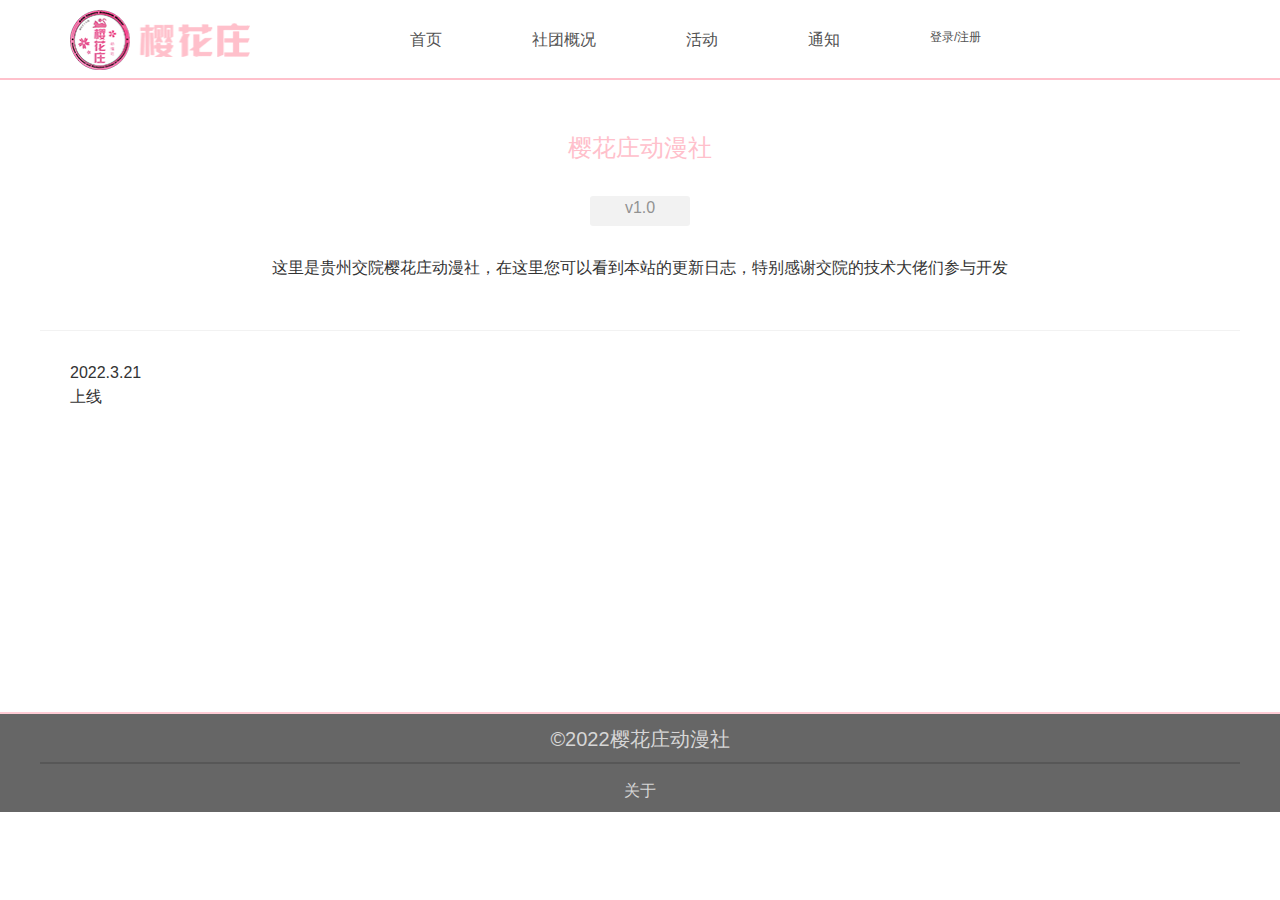
==== about.html @ f97e278c "Add files via upload" ====
<!DOCTYPE html>
<html lang="en">
<head>
    <meta charset="UTF-8">
    <meta http-equiv="X-UA-Compatible" content="IE=edge">
    <meta name="viewport" content="width=device-width, initial-scale=1.0">
    <meta name="description" content="这里是贵州交院樱花庄动漫社。呐，米娜桑，跟我一起进入二次元的世界吧！">
    <meta name="keywords" content="贵州交通职业技术学院，动漫社，樱花庄动漫社，二次元，社团，动画，漫画，游戏，轻小说">
    <title>樱花庄动漫社-关于</title>
    <link rel="shortcut icon" href="favicon.ico" type="image/x-icon">
    <link rel="stylesheet" href="./css/base.css">
    <link rel="stylesheet" href="./css/common.css">
    <link rel="stylesheet" href="./css/abuot.css">
</head>
<body>

     <!-- 头部header -->
     <div class="header">

        <div class="wrapper">

            <div class="logo">
                <h1><a href="#">樱花庄动漫社</a></h1>
            </div>
    
    
            <div class="nav">
                <ul>
                    <li><a href="#">首页</a></li>
                    <li><a href="#">社团概况</a></li>
                    <li><a href="#">活动</a></li>
                    <li><a href="#">通知</a></li>
                    <li><a href="#">登录/注册</a></li>
                </ul>
            </div>

        </div>
        
    </div>


    <div class="log wrapper">

        <div class="hd">
            <h2>樱花庄动漫社</h2>
            <span>v1.0</span>
            <p>这里是贵州交院樱花庄动漫社，在这里您可以看到本站的更新日志，特别感谢交院的技术大佬们参与开发</p>
        </div>


        <div class="bd">
            2022.3.21
            <br>
            上线
        </div>
        
    </div>


     <!-- 版权区域 -->
     <div class="footer">
         
        <div class="wrapper">
            <div class="top">©2022樱花庄动漫社</div>
            <div class="bottom"><a href="./about.html">关于</a></div>
        </div>
        
    </div>

</body>
</html>
---- css/base.css ----
/* 清除默认样式 */
/* 去除常见标签默认的 margin和 padding */
* {
    margin: 0;
    padding: 0;
    }


/* 內减模式 */
* {
    box-sizing: border-box;
}


/* 设置网页统一的字体大小、行高、字体系列相关属性 */
body {
  font: 16px/1.5 "Helvetica Neue", Helvetica, Arial, "Microsoft Yahei",
    "Hiragino Sans GB", "Heiti SC", "WenQuanYi Micro Hei", sans-serif;
  color: #333;
}


/* 去除列表默认样式 */
ul,
ol {
  list-style: none;
}    


/* 去除a标签默认下划线，并设置默认文字颜色 */
a {
    text-decoration: none;
    color: #333;
  }


/* 设置img的垂直对齐方式为居中对齐，去除img默认下间隙 */
img {
    vertical-align: middle;
  }


/* 双伪元素清除法 */
.clearfix::before,
.clearfix::after {
  content: "";
  display: table;
}
.clearfix::after {
  clear: both;
}
---- css/common.css ----
/* 各个页面相同的样式表 : 头, 尾部 */
/* 版心 */
.wrapper {
    width: 1200px;
    margin: 0 auto;
}


/* 头部 */
.header {
	height: 80px;
    border-bottom: 2px solid pink;
}


.logo {
    float: left;
    width: 180px;
    height: 60px;
    margin-top: 10px;
    margin-left: 30px;
}


.logo h1 {
    width: 180px;
    height: 60px;
}


.logo h1 a {
    display: block;
    width: 180px;
    height: 60px;   
    background-image: url(../images/logo.png);
    background-size: contain;
    font-size: 0;
}


.nav {
    float: left;
    margin-left: 160px;
    margin-top: 28px;
}


.nav li {
    float: left;
    margin-right: 90px;
}


.nav li:last-child {
    color: #999999;
    font-size: 12px;
}
.nav li a {
    color: #525252;
    padding-bottom: 12px;
}


.nav li a:hover {
    color: #eb7faf;
    border-bottom: 3px solid #eb7faf;
}


/* 版权区域 */
.footer {
    height: 100px;
	background-color: #404040;
	opacity: 0.8;
    margin-top: 12px;
    border-top: 2px solid pink;
}


.footer .top {
    color: #ccc;
    font-size: 20px;
    text-align: center;
    height: 40px;
    border-bottom: 2px solid #2e2e2e ;
}


.footer .bottom {
    padding-top: 15px;
    font-size: 16px;
    text-align: center;
}


.footer .bottom a {
    color: #ccc;
}


.footer .wrapper {
    padding-top: 10px;
}
---- css/abuot.css ----
.log {
    height: 620px;
}


.log .hd {
    text-align: center;
    padding-top: 50px;
    padding-bottom: 50px;
    border-bottom: 1px solid #f2f2f2;
}


.log .hd h2 {
    font-weight: normal;
    color: pink;
    padding-bottom: 30px;
}


.log .hd span {
    display:inline-block;
    height: 30px;
    width: 100px;
    color: #929292;
    background-color: #f2f2f2;
    border-radius:3px;
}


.log .hd p {
    padding-top: 30px;
}
.log .bd {
    padding-top: 30px;
    padding-left: 30px;
}
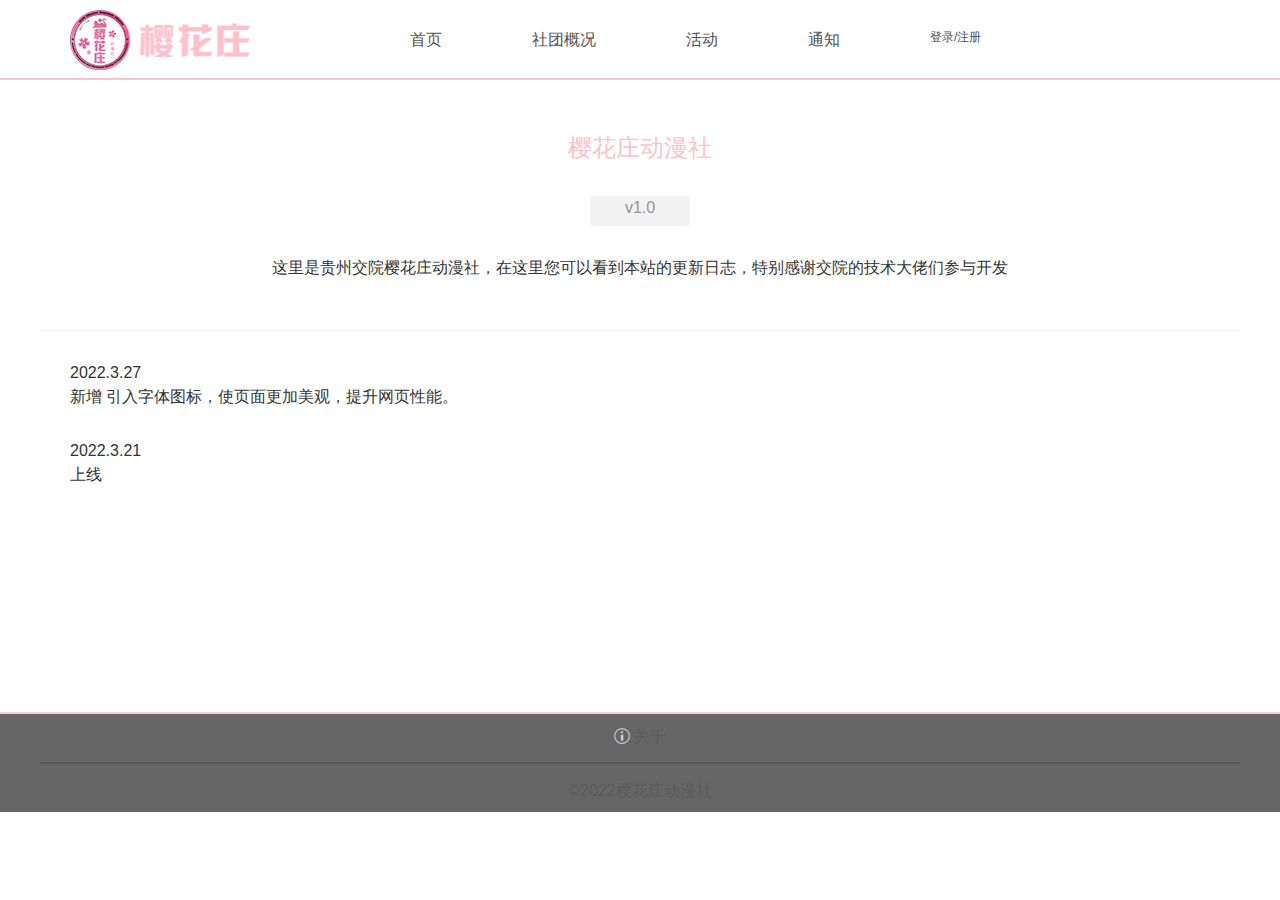
==== commit 85dddab4: "Add files via upload" ====
--- a/about.html
+++ b/about.html
@@ -11,6 +11,7 @@
     <link rel="stylesheet" href="./css/base.css">
     <link rel="stylesheet" href="./css/common.css">
     <link rel="stylesheet" href="./css/abuot.css">
+    <link rel="stylesheet" href="./iconfont/iconfont.css">
 </head>
 <body>
 
@@ -20,13 +21,13 @@
         <div class="wrapper">
 
             <div class="logo">
-                <h1><a href="#">樱花庄动漫社</a></h1>
+                <h1><a href="./index.html">樱花庄动漫社</a></h1>
             </div>
     
     
             <div class="nav">
                 <ul>
-                    <li><a href="#">首页</a></li>
+                    <li><a href="./index.html">首页</a></li>
                     <li><a href="#">社团概况</a></li>
                     <li><a href="#">活动</a></li>
                     <li><a href="#">通知</a></li>
@@ -47,6 +48,12 @@
             <p>这里是贵州交院樱花庄动漫社，在这里您可以看到本站的更新日志，特别感谢交院的技术大佬们参与开发</p>
         </div>
 
+        <div class="bd">
+            2022.3.27
+            <br>
+            <span class="new">新增</span>
+            引入字体图标，使页面更加美观，提升网页性能。
+        </div>
 
         <div class="bd">
             2022.3.21
@@ -61,9 +68,20 @@
      <div class="footer">
          
         <div class="wrapper">
-            <div class="top">©2022樱花庄动漫社</div>
-            <div class="bottom"><a href="./about.html">关于</a></div>
-        </div>
+            
+            <div class="top">
+
+                <ul>
+                    <li class="iconfont icon-guanyu">
+                        <a href="./about.html">关于</a>
+                    </li>
+                </ul>
+
+            </div>
+        
+            <div class="bottom">
+                ©2022樱花庄动漫社
+            </div>
         
     </div>
 
--- a/iconfont/iconfont.css
+++ b/iconfont/iconfont.css
@@ -0,0 +1,217 @@
+@font-face {
+  font-family: "iconfont"; /* Project id 3275650 */
+  src: 
+       url('[data-uri]') format('woff2'),
+       url('iconfont.woff?t=1648360770406') format('woff'),
+       url('iconfont.ttf?t=1648360770406') format('truetype'),
+       url('iconfont.svg?t=1648360770406#iconfont') format('svg');
+}
+
+.iconfont {
+  font-family: "iconfont" !important;
+  font-size: 16px;
+  font-style: normal;
+  -webkit-font-smoothing: antialiased;
+  -moz-osx-font-smoothing: grayscale;
+}
+
+.icon-icon1:before {
+  content: "\e699";
+}
+
+.icon-gengduo:before {
+  content: "\e611";
+}
+
+.icon-biaoqing:before {
+  content: "\e605";
+}
+
+.icon-JS:before {
+  content: "\e61a";
+}
+
+.icon-HTML:before {
+  content: "\e617";
+}
+
+.icon-CSS:before {
+  content: "\e614";
+}
+
+.icon-icon:before {
+  content: "\e65f";
+}
+
+.icon-xiajiantou:before {
+  content: "\e60e";
+}
+
+.icon-shangjiantou:before {
+  content: "\e60a";
+}
+
+.icon-shouji:before {
+  content: "\e692";
+}
+
+.icon-diannao_o:before {
+  content: "\eb49";
+}
+
+.icon-flat:before {
+  content: "\e92a";
+}
+
+.icon-lianjie:before {
+  content: "\e602";
+}
+
+.icon-shezhi:before {
+  content: "\e64b";
+}
+
+.icon-xingxing:before {
+  content: "\e610";
+}
+
+.icon-wode:before {
+  content: "\e616";
+}
+
+.icon-lishi:before {
+  content: "\e609";
+}
+
+.icon-scan:before {
+  content: "\e62b";
+}
+
+.icon-zhongzhi:before {
+  content: "\e604";
+}
+
+.icon-jiazai:before {
+  content: "\e6de";
+}
+
+.icon-fenxiang:before {
+  content: "\e8b0";
+}
+
+.icon-pinglun:before {
+  content: "\e601";
+}
+
+.icon-renwu:before {
+  content: "\e63f";
+}
+
+.icon-kaiguan-kai:before {
+  content: "\e608";
+}
+
+.icon-kaiguan-guan:before {
+  content: "\e60f";
+}
+
+.icon-wancheng:before {
+  content: "\e667";
+}
+
+.icon-jiahao:before {
+  content: "\eaf3";
+}
+
+.icon-jianhao:before {
+  content: "\eaf5";
+}
+
+.icon-cai:before {
+  content: "\e61f";
+}
+
+.icon-dianzan:before {
+  content: "\ec7f";
+}
+
+.icon-shanchu:before {
+  content: "\e721";
+}
+
+.icon-pingguo:before {
+  content: "\e60b";
+}
+
+.icon-2zuixiaohua-2:before {
+  content: "\e65a";
+}
+
+.icon-paixu-jiangxu:before {
+  content: "\e684";
+}
+
+.icon-paixu-shengxu:before {
+  content: "\e685";
+}
+
+.icon-dakai:before {
+  content: "\ebdf";
+}
+
+.icon-fanye:before {
+  content: "\e756";
+}
+
+.icon-fanye1:before {
+  content: "\e757";
+}
+
+.icon-restore:before {
+  content: "\e673";
+}
+
+.icon-windows:before {
+  content: "\e6b0";
+}
+
+.icon-android:before {
+  content: "\e6e3";
+}
+
+.icon-guanbi-:before {
+  content: "\e60c";
+}
+
+.icon-guanyu:before {
+  content: "\e60d";
+}
+
+.icon-xiazai:before {
+  content: "\e600";
+}
+
+.icon-zuidahua:before {
+  content: "\e651";
+}
+
+.icon-liebiao:before {
+  content: "\e61e";
+}
+
+.icon-shangchuan:before {
+  content: "\e7c4";
+}
+
+.icon-sousuo:before {
+  content: "\e603";
+}
+
+.icon-anniu_jiantouxiangzuo_o:before {
+  content: "\eb89";
+}
+
+.icon-anniu-jiantouxiangyou_o:before {
+  content: "\eb8c";
+}
+
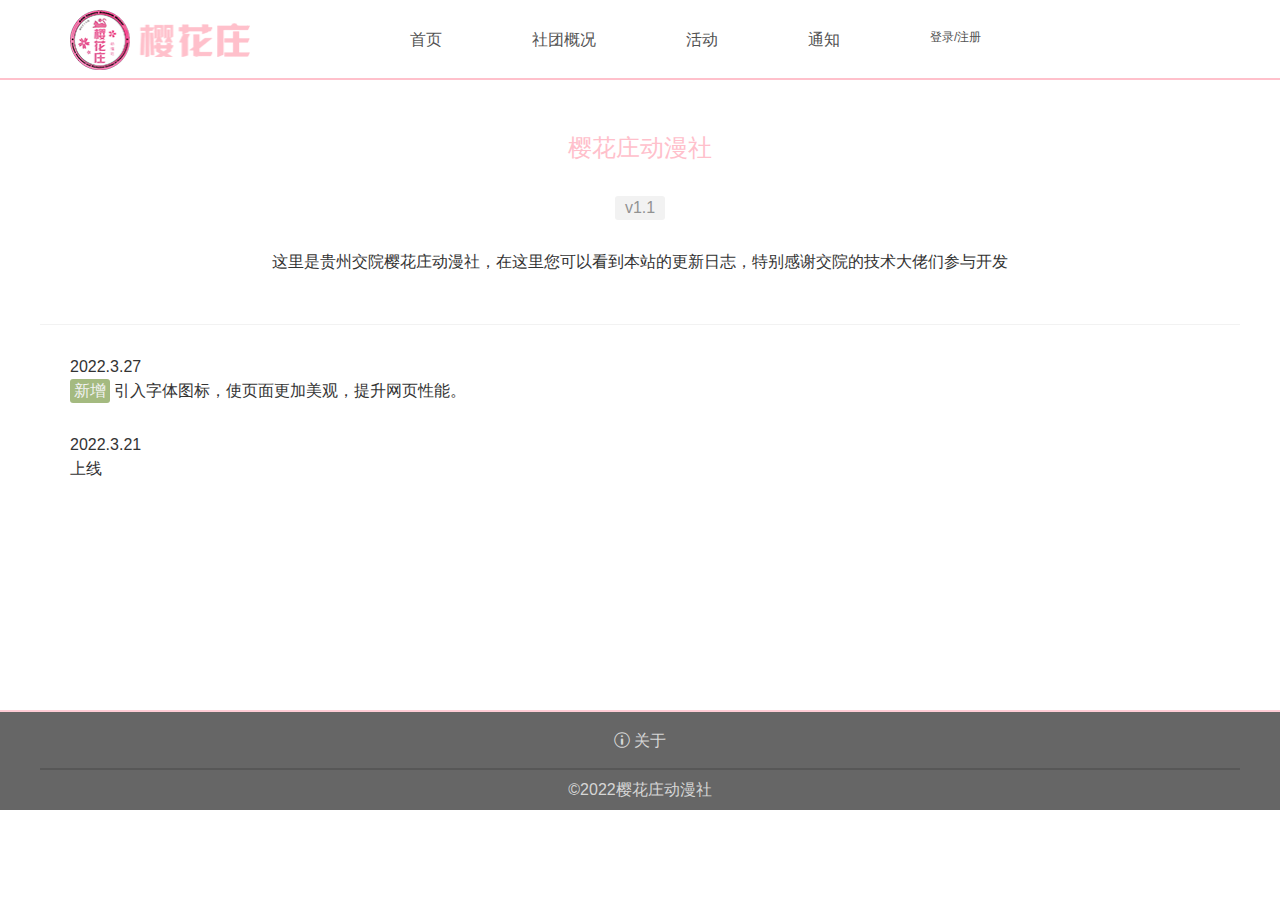
==== commit d2468642: "Update about.html" ====
--- a/about.html
+++ b/about.html
@@ -44,7 +44,7 @@
 
         <div class="hd">
             <h2>樱花庄动漫社</h2>
-            <span>v1.0</span>
+            <span>v1.1</span>
             <p>这里是贵州交院樱花庄动漫社，在这里您可以看到本站的更新日志，特别感谢交院的技术大佬们参与开发</p>
         </div>
 
@@ -86,4 +86,4 @@
     </div>
 
 </body>
-</html>+</html>
--- a/css/common.css
+++ b/css/common.css
@@ -72,32 +72,40 @@
     height: 100px;
 	background-color: #404040;
 	opacity: 0.8;
-    margin-top: 12px;
+    margin-top: 10px;
     border-top: 2px solid pink;
 }
 
 
-.footer .top {
-    color: #ccc;
-    font-size: 20px;
-    text-align: center;
-    height: 40px;
-    border-bottom: 2px solid #2e2e2e ;
-}
-
-
-.footer .bottom {
-    padding-top: 15px;
-    font-size: 16px;
-    text-align: center;
-}
-
-
-.footer .bottom a {
+.footer .iconfont {
+    font-size:16px;
     color: #ccc;
 }
 
 
 .footer .wrapper {
-    padding-top: 10px;
-}+    width: 1200px;
+    text-align: center;
+}
+
+
+
+.footer .top {
+    padding-top: 16px;
+    padding-bottom: 16px;
+    border-bottom: 2px solid #2e2e2e ;
+}
+
+
+.footer .top a {
+    font-size: 16px;
+    color: #ccc;
+}
+
+
+.footer .bottom {
+    font-size: 16px;
+    padding-top: 8px;
+    color: #ccc;
+}
+
--- a/css/abuot.css
+++ b/css/abuot.css
@@ -20,8 +20,8 @@
 
 .log .hd span {
     display:inline-block;
-    height: 30px;
-    width: 100px;
+    height: 24px;
+    width: 50px;
     color: #929292;
     background-color: #f2f2f2;
     border-radius:3px;
@@ -34,4 +34,15 @@
 .log .bd {
     padding-top: 30px;
     padding-left: 30px;
+}
+
+
+.log .bd .new {
+    display: inline-block;
+    height: 24px;
+    width: 40px;
+    color: #f2f2f2;
+    border-radius:3px;
+    text-align: center;
+    background-color: rgb(164, 186, 128);
 }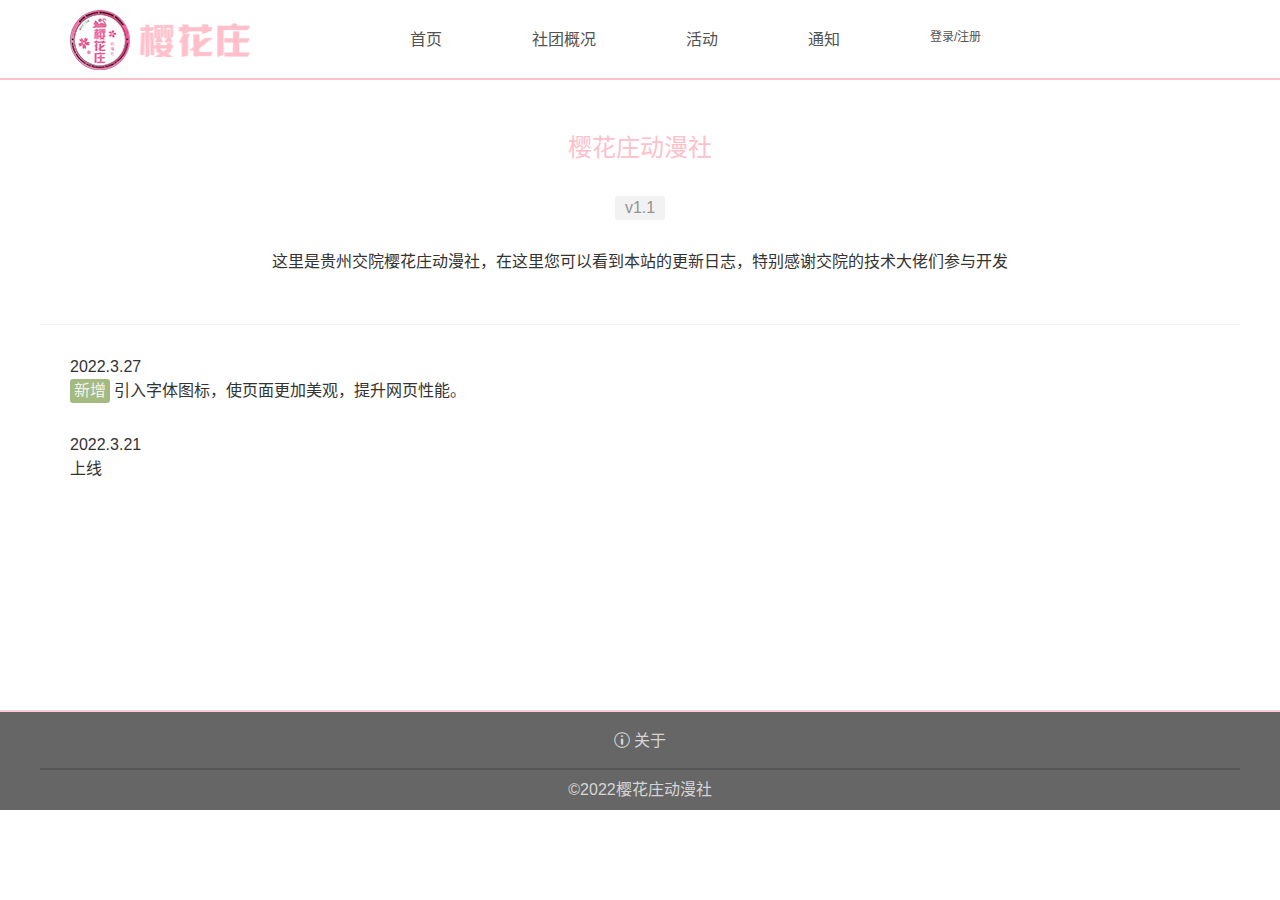
==== commit ca4ab5df: "Update about.html" ====
--- a/about.html
+++ b/about.html
@@ -1,5 +1,5 @@
 <!DOCTYPE html>
-<html lang="en">
+<html lang="zh-CN">
 <head>
     <meta charset="UTF-8">
     <meta http-equiv="X-UA-Compatible" content="IE=edge">
